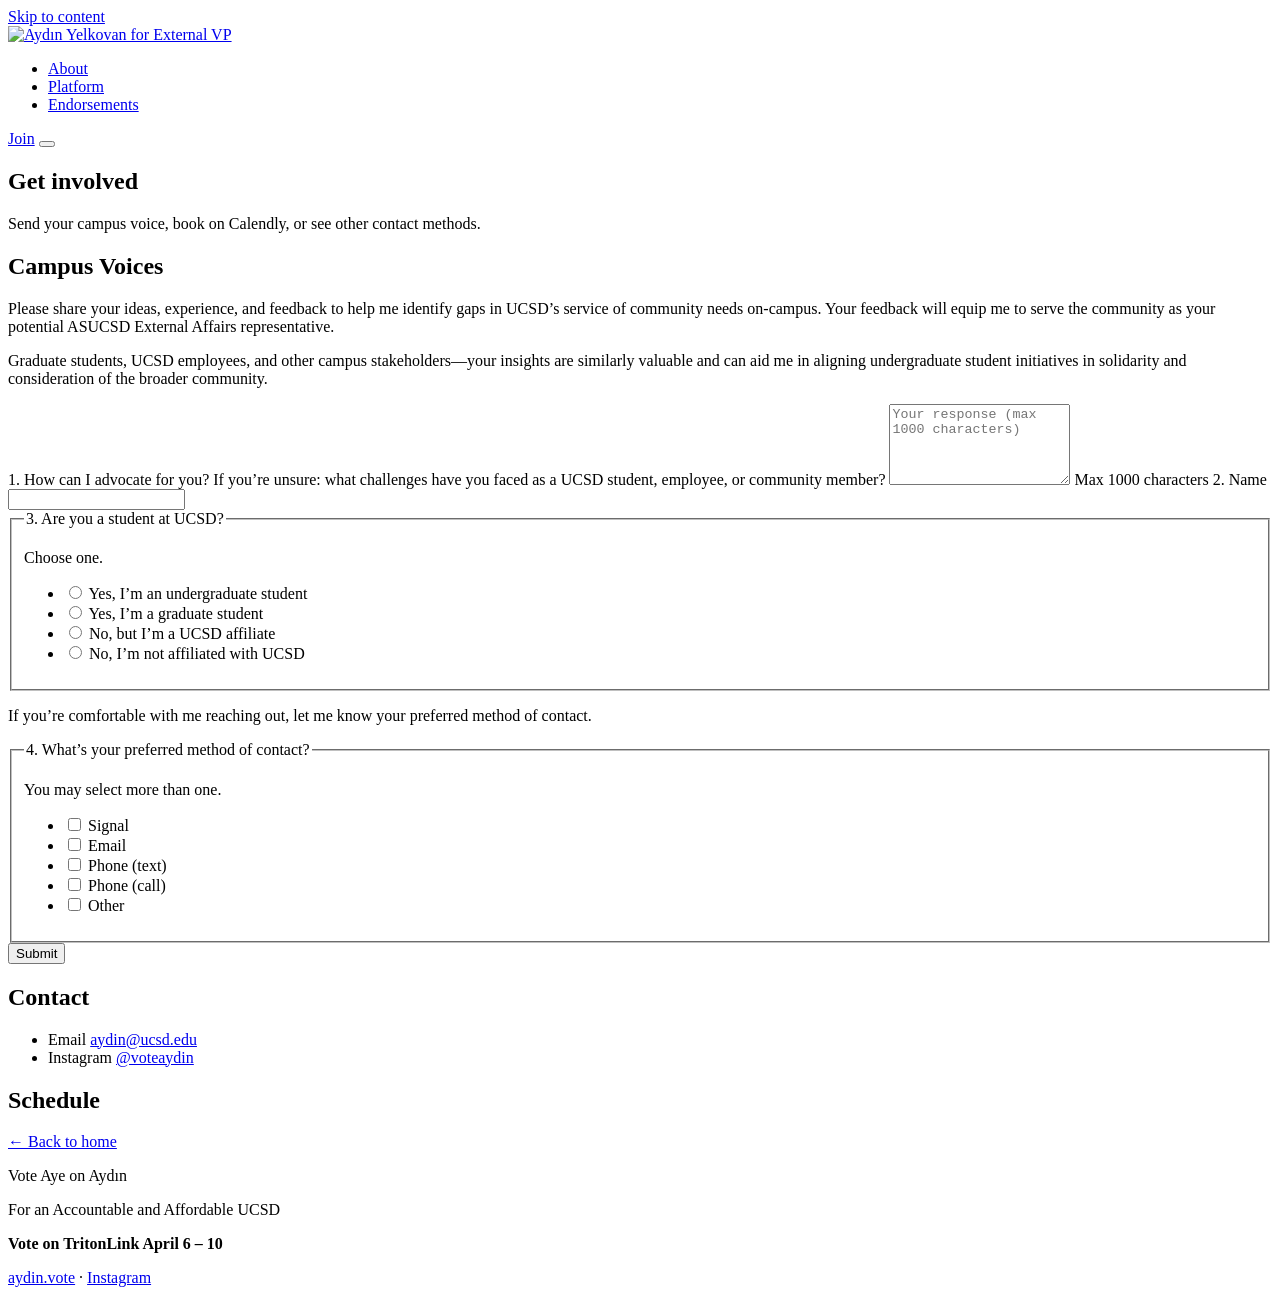
==== join.html @ 5d319df5 "Point Formsubmit to contact@aydin.vote. Made-with: Cursor" ====
<!DOCTYPE html>
<html lang="en-US">
  <head>
    <meta charset="utf-8" />
    <meta name="viewport" content="width=device-width, initial-scale=1" />
    <title>Get involved — Aydın Yelkovan for External Affairs</title>
    <meta
      name="description"
      content="Sign up to table with the campaign and tell us how we can support you at UCSD."
    />
    <link rel="icon" type="image/png" href="assets/logo.png" />
    <link rel="apple-touch-icon" href="assets/logo.png" />
    <link rel="preconnect" href="https://fonts.googleapis.com" />
    <link rel="preconnect" href="https://fonts.gstatic.com" crossorigin />
    <link
      href="https://fonts.googleapis.com/css2?family=Montserrat:wght@500;600;700;800&family=Tilt+Warp&display=swap"
      rel="stylesheet"
    />
    <link rel="stylesheet" href="styles.css" />
  </head>
  <body>
    <a class="skip-link" href="#main">Skip to content</a>

    <header class="site-header">
      <div class="header-inner">
        <a class="brand-mark" href="index.html">
          <img
            src="assets/header.svg"
            alt="Aydın Yelkovan for External VP"
            width="1500"
            height="750"
            decoding="async"
          />
        </a>
        <nav class="header-nav" aria-label="Primary">
          <div id="nav-drawer" class="nav-drawer">
            <ul class="nav-links nav-links--pages">
              <li><a href="about.html">About</a></li>
              <li><a href="platform.html">Platform</a></li>
              <li><a href="endorsements.html">Endorsements</a></li>
            </ul>
          </div>
          <a class="btn-cta header-join-btn" href="join.html" aria-current="page">Join</a>
          <button
            type="button"
            class="nav-toggle"
            id="nav-toggle"
            aria-expanded="false"
            aria-controls="nav-drawer"
            aria-label="Open menu"
          >
            <span class="nav-toggle-bars" aria-hidden="true">
              <span class="nav-toggle-bar"></span>
              <span class="nav-toggle-bar"></span>
              <span class="nav-toggle-bar"></span>
            </span>
          </button>
        </nav>
      </div>
    </header>

    <main id="main">
      <section class="section section--surface join-page">
        <div class="section-inner">
          <header class="join-intro">
            <h1 class="join-page-title">Get involved</h1>
            <p class="join-lede">
              Send your campus voice, book on Calendly, or see other contact
              methods.
            </p>
          </header>

          <div class="join-layout">
            <div class="join-col join-col--primary">
              <section class="join-panel join-panel--form">
                <h2 class="join-subhead">Campus Voices</h2>
                <!-- Formsubmit.co: first submission triggers a one-time inbox confirmation. -->
                <form
                  class="join-email-form"
                  action="https://formsubmit.co/contact@aydin.vote"
                  method="post"
                >
                  <input
                    type="hidden"
                    name="_subject"
                    value="Campus Voices — Aydın for External Affairs"
                  />
                  <input type="hidden" name="_template" value="table" />
                  <input type="text" name="_honey" style="display: none" tabindex="-1" autocomplete="off" />

                  <div class="join-form-intro">
                    <p>
                      Please share your ideas, experience, and feedback to help me
                      identify gaps in UCSD’s service of community needs on-campus.
                      Your feedback will equip me to serve the community as your
                      potential ASUCSD External Affairs representative.
                    </p>
                    <p>
                      Graduate students, UCSD employees, and other campus
                      stakeholders—your insights are similarly valuable and can aid
                      me in aligning undergraduate student initiatives in solidarity
                      and consideration of the broader community.
                    </p>
                  </div>

                  <label class="join-field">
                    <span class="join-field-label"
                      >1. How can I advocate for you? If you’re unsure: what
                      challenges have you faced as a UCSD student, employee, or
                      community member?</span>
                    <textarea
                      name="q1_advocacy"
                      rows="5"
                      maxlength="1000"
                      required
                      placeholder="Your response (max 1000 characters)"
                    ></textarea>
                    <span class="join-char-hint" aria-live="polite">Max 1000 characters</span>
                  </label>

                  <label class="join-field">
                    <span class="join-field-label">2. Name</span>
                    <input
                      type="text"
                      name="q2_name"
                      required
                      autocomplete="name"
                    />
                  </label>

                  <fieldset class="join-fieldset">
                    <legend class="join-field-label">
                      3. Are you a student at UCSD?
                    </legend>
                    <p class="join-field-hint">Choose one.</p>
                    <ul class="join-choice-list">
                      <li>
                        <label class="join-radio-label">
                          <input
                            type="radio"
                            name="q3_ucsd_status"
                            value="Yes, I'm an undergraduate student"
                            required
                          />
                          <span>Yes, I’m an undergraduate student</span>
                        </label>
                      </li>
                      <li>
                        <label class="join-radio-label">
                          <input
                            type="radio"
                            name="q3_ucsd_status"
                            value="Yes, I'm a graduate student"
                          />
                          <span>Yes, I’m a graduate student</span>
                        </label>
                      </li>
                      <li>
                        <label class="join-radio-label">
                          <input
                            type="radio"
                            name="q3_ucsd_status"
                            value="No, but I'm a UCSD affiliate"
                          />
                          <span>No, but I’m a UCSD affiliate</span>
                        </label>
                      </li>
                      <li>
                        <label class="join-radio-label">
                          <input
                            type="radio"
                            name="q3_ucsd_status"
                            value="No, I'm not affiliated with UCSD"
                          />
                          <span>No, I’m not affiliated with UCSD</span>
                        </label>
                      </li>
                    </ul>
                  </fieldset>

                  <p class="join-form-bridge">
                    If you’re comfortable with me reaching out, let me know your
                    preferred method of contact.
                  </p>

                  <fieldset class="join-fieldset">
                    <legend class="join-field-label">
                      4. What’s your preferred method of contact?
                    </legend>
                    <p class="join-field-hint">You may select more than one.</p>
                    <ul class="join-choice-list join-choice-list--check">
                      <li>
                        <label class="join-check-label">
                          <input type="checkbox" name="q5_contact_signal" value="yes" />
                          <span>Signal</span>
                        </label>
                      </li>
                      <li>
                        <label class="join-check-label">
                          <input type="checkbox" name="q5_contact_email" value="yes" />
                          <span>Email</span>
                        </label>
                      </li>
                      <li>
                        <label class="join-check-label">
                          <input type="checkbox" name="q5_contact_phone_text" value="yes" />
                          <span>Phone (text)</span>
                        </label>
                      </li>
                      <li>
                        <label class="join-check-label">
                          <input type="checkbox" name="q5_contact_phone_call" value="yes" />
                          <span>Phone (call)</span>
                        </label>
                      </li>
                      <li>
                        <label class="join-check-label">
                          <input type="checkbox" name="q5_contact_other" value="yes" />
                          <span>Other</span>
                        </label>
                      </li>
                    </ul>
                  </fieldset>

                  <div
                    class="join-contact-reveal"
                    id="join-wrap-signal"
                    hidden
                  >
                    <label class="join-field">
                      <span class="join-field-label"
                        >Signal (username or phone number)</span>
                      <input
                        type="text"
                        name="q6_signal"
                        autocomplete="off"
                        placeholder="@username or phone"
                      />
                    </label>
                  </div>

                  <div
                    class="join-contact-reveal"
                    id="join-wrap-phone"
                    hidden
                  >
                    <label class="join-field">
                      <span class="join-field-label">Phone number</span>
                      <input type="tel" name="q7_phone" autocomplete="tel" />
                    </label>
                  </div>

                  <div
                    class="join-contact-reveal"
                    id="join-wrap-email"
                    hidden
                  >
                    <label class="join-field">
                      <span class="join-field-label">Email address</span>
                      <input
                        type="email"
                        name="email"
                        autocomplete="email"
                        placeholder="email@example.com"
                      />
                    </label>
                  </div>

                  <div
                    class="join-contact-reveal"
                    id="join-wrap-other"
                    hidden
                  >
                    <label class="join-field">
                      <span class="join-field-label"
                        >Other — how should we reach you?</span>
                      <textarea
                        name="q_other_contact"
                        rows="3"
                        maxlength="500"
                        placeholder="Describe your preferred contact method"
                      ></textarea>
                    </label>
                  </div>

                  <button type="submit" class="btn-cta join-form-submit">
                    Submit
                  </button>
                </form>
              </section>
            </div>

            <aside class="join-col join-col--aside" aria-label="Contact and scheduling">
              <section class="join-panel join-panel--contact">
                <h2 class="join-subhead">Contact</h2>
                <ul class="join-contact-list">
                  <li>
                    <span class="join-contact-label">Email</span>
                    <a href="mailto:aydin@ucsd.edu">aydin@ucsd.edu</a>
                  </li>
                  <li>
                    <span class="join-contact-label">Instagram</span>
                    <a
                      href="https://www.instagram.com/voteaydin"
                      target="_blank"
                      rel="noopener noreferrer"
                      >@voteaydin</a
                    >
                  </li>
                </ul>
              </section>

              <div class="join-panel join-calendly-stack">
                <h2 class="join-subhead">Schedule</h2>
                <div class="join-calendly-wrap">
                  <div
                    class="calendly-inline-widget"
                    data-url="https://calendly.com/ayelk-proton/join"
                  ></div>
                </div>
              </div>
            </aside>
          </div>

          <script
            src="https://assets.calendly.com/assets/external/widget.js"
            async
          ></script>
          <script>
            (function () {
              var form = document.querySelector(".join-email-form");
              if (!form) return;

              var cbSignal = form.querySelector('input[name="q5_contact_signal"]');
              var cbEmail = form.querySelector('input[name="q5_contact_email"]');
              var cbPhoneText = form.querySelector(
                'input[name="q5_contact_phone_text"]'
              );
              var cbPhoneCall = form.querySelector(
                'input[name="q5_contact_phone_call"]'
              );
              var cbOther = form.querySelector('input[name="q5_contact_other"]');

              var wrapSignal = document.getElementById("join-wrap-signal");
              var wrapPhone = document.getElementById("join-wrap-phone");
              var wrapEmail = document.getElementById("join-wrap-email");
              var wrapOther = document.getElementById("join-wrap-other");

              var inputSignal = form.querySelector('input[name="q6_signal"]');
              var inputPhone = form.querySelector('input[name="q7_phone"]');
              var inputEmail = form.querySelector('input[name="email"]');
              var inputOther = form.querySelector('textarea[name="q_other_contact"]');

              function setWrap(wrap, show) {
                if (!wrap) return;
                wrap.hidden = !show;
                wrap.setAttribute("aria-hidden", show ? "false" : "true");
              }

              function sync() {
                var showSignal = cbSignal && cbSignal.checked;
                var showEmail = cbEmail && cbEmail.checked;
                var showPhone =
                  (cbPhoneText && cbPhoneText.checked) ||
                  (cbPhoneCall && cbPhoneCall.checked);
                var showOther = cbOther && cbOther.checked;

                setWrap(wrapSignal, showSignal);
                setWrap(wrapPhone, showPhone);
                setWrap(wrapEmail, showEmail);
                setWrap(wrapOther, showOther);

                if (inputSignal) {
                  inputSignal.required = !!showSignal;
                  if (!showSignal) inputSignal.value = "";
                }
                if (inputPhone) {
                  inputPhone.required = !!showPhone;
                  if (!showPhone) inputPhone.value = "";
                }
                if (inputEmail) {
                  inputEmail.required = !!showEmail;
                  if (!showEmail) inputEmail.value = "";
                }
                if (inputOther) {
                  inputOther.required = !!showOther;
                  if (!showOther) inputOther.value = "";
                }
              }

              [cbSignal, cbEmail, cbPhoneText, cbPhoneCall, cbOther].forEach(function (el) {
                if (el) el.addEventListener("change", sync);
              });
              sync();
            })();
          </script>

          <p class="join-back-wrap">
            <a class="join-back-link" href="index.html">← Back to home</a>
          </p>
        </div>
      </section>
    </main>

    <footer class="site-footer">
      <div class="site-footer-inner">
        <div class="wordmark-footer">Vote Aye on Aydın</div>
        <p class="footer-tagline">For an Accountable and Affordable UCSD</p>
        <p><strong>Vote on TritonLink April 6 – 10</strong></p>
        <p>
          <a href="https://aydin.vote/">aydin.vote</a>
          · <a href="https://www.instagram.com/voteaydin">Instagram</a>
        </p>
      </div>
    </footer>
    <script src="assets/nav.js" defer></script>
  </body>
</html>
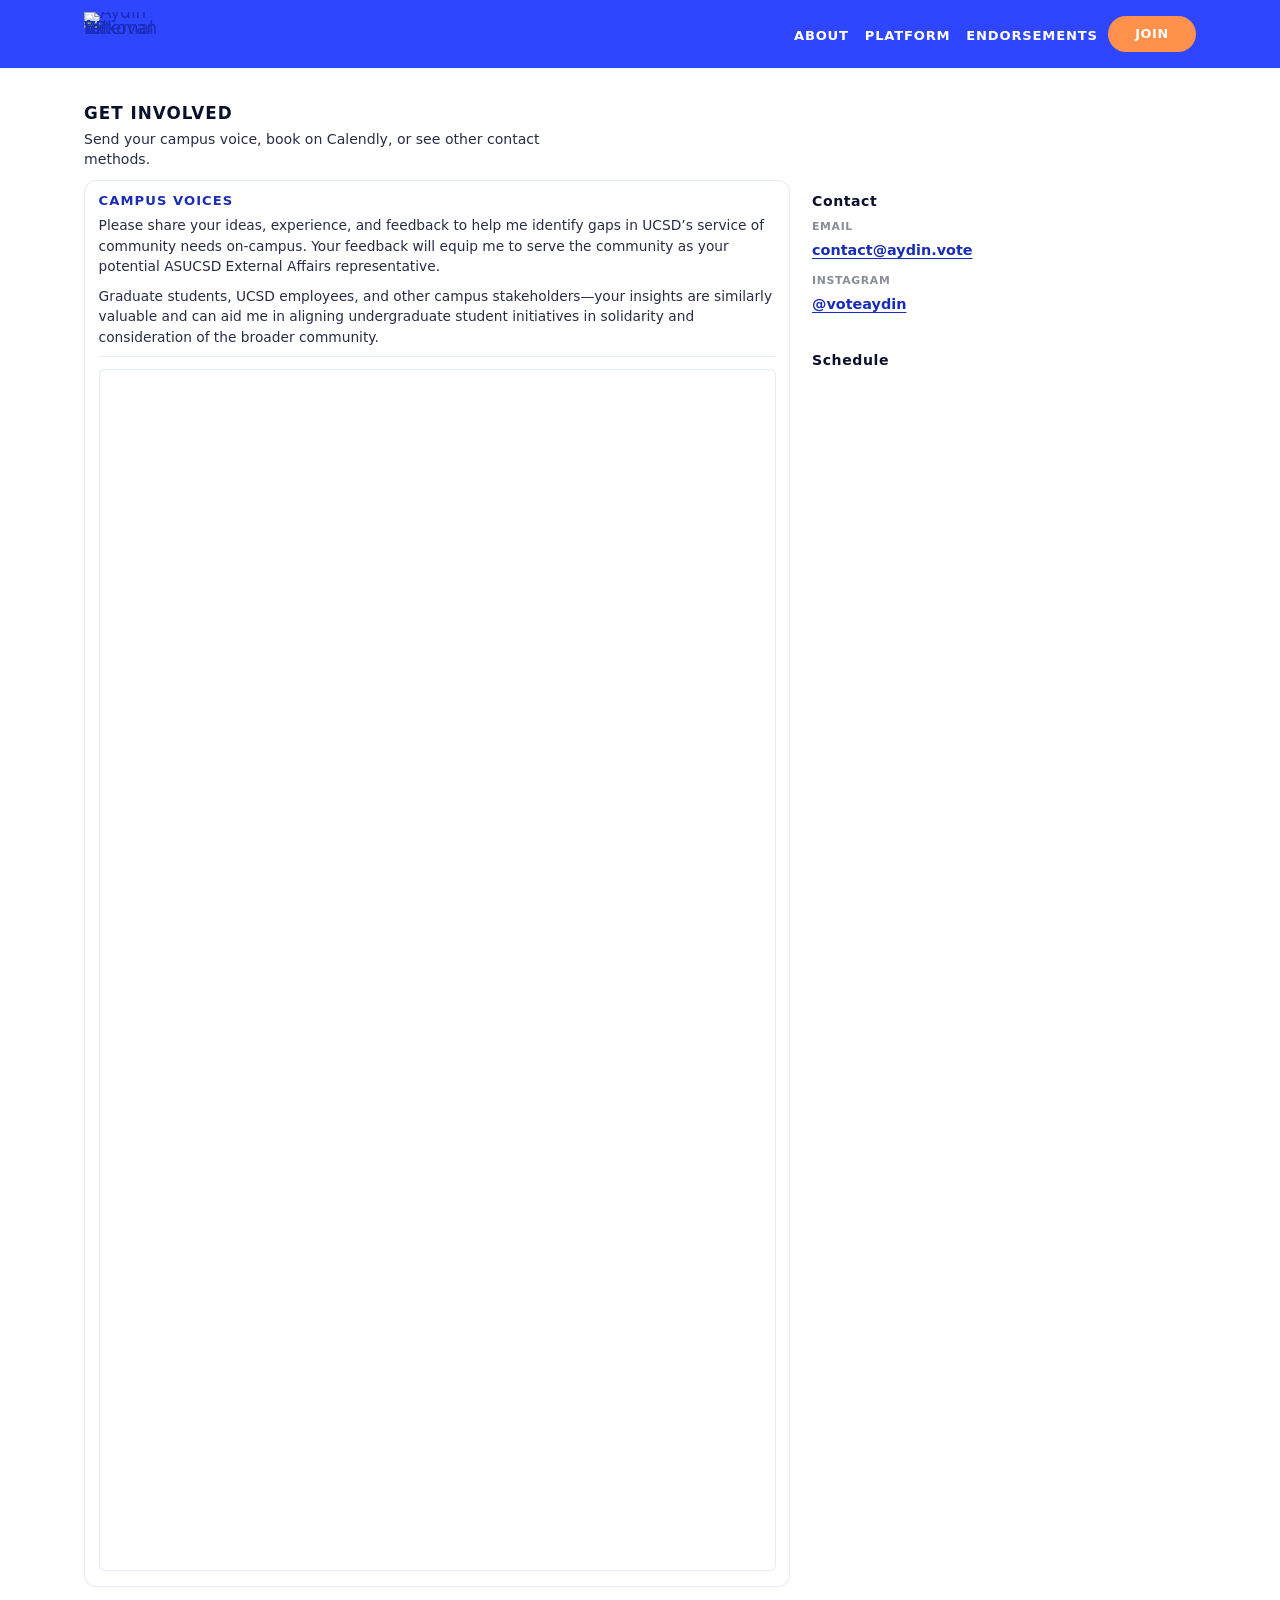
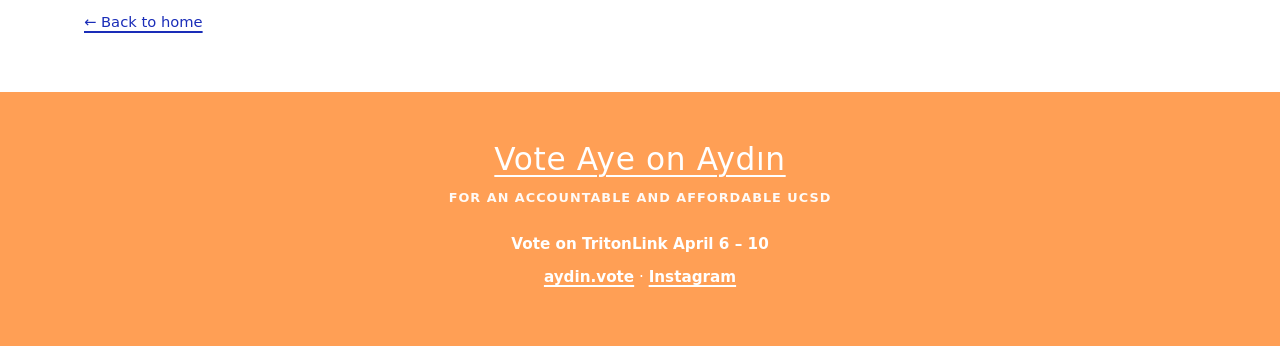
==== commit c4adf22b: "Join page: embed CryptPad form via official /embed/ URL Replace sandbox inner.html and link-only fal" ====
--- a/join.html
+++ b/join.html
@@ -74,219 +74,31 @@
             <div class="join-col join-col--primary">
               <section class="join-panel join-panel--form">
                 <h2 class="join-subhead">Campus Voices</h2>
-                <!-- Formsubmit.co: first submission triggers a one-time inbox confirmation. -->
-                <form
-                  class="join-email-form"
-                  action="https://formsubmit.co/contact@aydin.vote"
-                  method="post"
-                >
-                  <input
-                    type="hidden"
-                    name="_subject"
-                    value="Campus Voices — Aydın for External Affairs"
-                  />
-                  <input type="hidden" name="_template" value="table" />
-                  <input type="text" name="_honey" style="display: none" tabindex="-1" autocomplete="off" />
-
-                  <div class="join-form-intro">
-                    <p>
-                      Please share your ideas, experience, and feedback to help me
-                      identify gaps in UCSD’s service of community needs on-campus.
-                      Your feedback will equip me to serve the community as your
-                      potential ASUCSD External Affairs representative.
-                    </p>
-                    <p>
-                      Graduate students, UCSD employees, and other campus
-                      stakeholders—your insights are similarly valuable and can aid
-                      me in aligning undergraduate student initiatives in solidarity
-                      and consideration of the broader community.
-                    </p>
-                  </div>
-
-                  <label class="join-field">
-                    <span class="join-field-label"
-                      >1. How can I advocate for you? If you’re unsure: what
-                      challenges have you faced as a UCSD student, employee, or
-                      community member?</span>
-                    <textarea
-                      name="q1_advocacy"
-                      rows="5"
-                      maxlength="1000"
-                      required
-                      placeholder="Your response (max 1000 characters)"
-                    ></textarea>
-                    <span class="join-char-hint" aria-live="polite">Max 1000 characters</span>
-                  </label>
-
-                  <label class="join-field">
-                    <span class="join-field-label">2. Name</span>
-                    <input
-                      type="text"
-                      name="q2_name"
-                      required
-                      autocomplete="name"
-                    />
-                  </label>
-
-                  <fieldset class="join-fieldset">
-                    <legend class="join-field-label">
-                      3. Are you a student at UCSD?
-                    </legend>
-                    <p class="join-field-hint">Choose one.</p>
-                    <ul class="join-choice-list">
-                      <li>
-                        <label class="join-radio-label">
-                          <input
-                            type="radio"
-                            name="q3_ucsd_status"
-                            value="Yes, I'm an undergraduate student"
-                            required
-                          />
-                          <span>Yes, I’m an undergraduate student</span>
-                        </label>
-                      </li>
-                      <li>
-                        <label class="join-radio-label">
-                          <input
-                            type="radio"
-                            name="q3_ucsd_status"
-                            value="Yes, I'm a graduate student"
-                          />
-                          <span>Yes, I’m a graduate student</span>
-                        </label>
-                      </li>
-                      <li>
-                        <label class="join-radio-label">
-                          <input
-                            type="radio"
-                            name="q3_ucsd_status"
-                            value="No, but I'm a UCSD affiliate"
-                          />
-                          <span>No, but I’m a UCSD affiliate</span>
-                        </label>
-                      </li>
-                      <li>
-                        <label class="join-radio-label">
-                          <input
-                            type="radio"
-                            name="q3_ucsd_status"
-                            value="No, I'm not affiliated with UCSD"
-                          />
-                          <span>No, I’m not affiliated with UCSD</span>
-                        </label>
-                      </li>
-                    </ul>
-                  </fieldset>
-
-                  <p class="join-form-bridge">
-                    If you’re comfortable with me reaching out, let me know your
-                    preferred method of contact.
+                <div class="join-form-intro">
+                  <p>
+                    Please share your ideas, experience, and feedback to help me
+                    identify gaps in UCSD’s service of community needs on-campus.
+                    Your feedback will equip me to serve the community as your
+                    potential ASUCSD External Affairs representative.
                   </p>
-
-                  <fieldset class="join-fieldset">
-                    <legend class="join-field-label">
-                      4. What’s your preferred method of contact?
-                    </legend>
-                    <p class="join-field-hint">You may select more than one.</p>
-                    <ul class="join-choice-list join-choice-list--check">
-                      <li>
-                        <label class="join-check-label">
-                          <input type="checkbox" name="q5_contact_signal" value="yes" />
-                          <span>Signal</span>
-                        </label>
-                      </li>
-                      <li>
-                        <label class="join-check-label">
-                          <input type="checkbox" name="q5_contact_email" value="yes" />
-                          <span>Email</span>
-                        </label>
-                      </li>
-                      <li>
-                        <label class="join-check-label">
-                          <input type="checkbox" name="q5_contact_phone_text" value="yes" />
-                          <span>Phone (text)</span>
-                        </label>
-                      </li>
-                      <li>
-                        <label class="join-check-label">
-                          <input type="checkbox" name="q5_contact_phone_call" value="yes" />
-                          <span>Phone (call)</span>
-                        </label>
-                      </li>
-                      <li>
-                        <label class="join-check-label">
-                          <input type="checkbox" name="q5_contact_other" value="yes" />
-                          <span>Other</span>
-                        </label>
-                      </li>
-                    </ul>
-                  </fieldset>
-
-                  <div
-                    class="join-contact-reveal"
-                    id="join-wrap-signal"
-                    hidden
-                  >
-                    <label class="join-field">
-                      <span class="join-field-label"
-                        >Signal (username or phone number)</span>
-                      <input
-                        type="text"
-                        name="q6_signal"
-                        autocomplete="off"
-                        placeholder="@username or phone"
-                      />
-                    </label>
-                  </div>
-
-                  <div
-                    class="join-contact-reveal"
-                    id="join-wrap-phone"
-                    hidden
-                  >
-                    <label class="join-field">
-                      <span class="join-field-label">Phone number</span>
-                      <input type="tel" name="q7_phone" autocomplete="tel" />
-                    </label>
-                  </div>
-
-                  <div
-                    class="join-contact-reveal"
-                    id="join-wrap-email"
-                    hidden
-                  >
-                    <label class="join-field">
-                      <span class="join-field-label">Email address</span>
-                      <input
-                        type="email"
-                        name="email"
-                        autocomplete="email"
-                        placeholder="email@example.com"
-                      />
-                    </label>
-                  </div>
-
-                  <div
-                    class="join-contact-reveal"
-                    id="join-wrap-other"
-                    hidden
-                  >
-                    <label class="join-field">
-                      <span class="join-field-label"
-                        >Other — how should we reach you?</span>
-                      <textarea
-                        name="q_other_contact"
-                        rows="3"
-                        maxlength="500"
-                        placeholder="Describe your preferred contact method"
-                      ></textarea>
-                    </label>
-                  </div>
-
-                  <button type="submit" class="btn-cta join-form-submit">
-                    Submit
-                  </button>
-                </form>
+                  <p>
+                    Graduate students, UCSD employees, and other campus
+                    stakeholders—your insights are similarly valuable and can aid
+                    me in aligning undergraduate student initiatives in solidarity
+                    and consideration of the broader community.
+                  </p>
+                </div>
+                <div class="join-cryptpad-embed-wrap">
+                  <iframe
+                    class="join-cryptpad-embed-iframe"
+                    title="Campus Voices form (CryptPad)"
+                    src="https://cryptpad.fr/form/#/2/form/view/p1yGbWXGyJ16P2TR8sr6H1YZJ-D9Tx6Rprhe5CiIwA8/embed/"
+                    width="100%"
+                    height="1200"
+                    loading="lazy"
+                    allow="clipboard-write"
+                  ></iframe>
+                </div>
               </section>
             </div>
 
@@ -296,7 +108,7 @@
                 <ul class="join-contact-list">
                   <li>
                     <span class="join-contact-label">Email</span>
-                    <a href="mailto:aydin@ucsd.edu">aydin@ucsd.edu</a>
+                    <a href="mailto:contact@aydin.vote">contact@aydin.vote</a>
                   </li>
                   <li>
                     <span class="join-contact-label">Instagram</span>
@@ -326,74 +138,6 @@
             src="https://assets.calendly.com/assets/external/widget.js"
             async
           ></script>
-          <script>
-            (function () {
-              var form = document.querySelector(".join-email-form");
-              if (!form) return;
-
-              var cbSignal = form.querySelector('input[name="q5_contact_signal"]');
-              var cbEmail = form.querySelector('input[name="q5_contact_email"]');
-              var cbPhoneText = form.querySelector(
-                'input[name="q5_contact_phone_text"]'
-              );
-              var cbPhoneCall = form.querySelector(
-                'input[name="q5_contact_phone_call"]'
-              );
-              var cbOther = form.querySelector('input[name="q5_contact_other"]');
-
-              var wrapSignal = document.getElementById("join-wrap-signal");
-              var wrapPhone = document.getElementById("join-wrap-phone");
-              var wrapEmail = document.getElementById("join-wrap-email");
-              var wrapOther = document.getElementById("join-wrap-other");
-
-              var inputSignal = form.querySelector('input[name="q6_signal"]');
-              var inputPhone = form.querySelector('input[name="q7_phone"]');
-              var inputEmail = form.querySelector('input[name="email"]');
-              var inputOther = form.querySelector('textarea[name="q_other_contact"]');
-
-              function setWrap(wrap, show) {
-                if (!wrap) return;
-                wrap.hidden = !show;
-                wrap.setAttribute("aria-hidden", show ? "false" : "true");
-              }
-
-              function sync() {
-                var showSignal = cbSignal && cbSignal.checked;
-                var showEmail = cbEmail && cbEmail.checked;
-                var showPhone =
-                  (cbPhoneText && cbPhoneText.checked) ||
-                  (cbPhoneCall && cbPhoneCall.checked);
-                var showOther = cbOther && cbOther.checked;
-
-                setWrap(wrapSignal, showSignal);
-                setWrap(wrapPhone, showPhone);
-                setWrap(wrapEmail, showEmail);
-                setWrap(wrapOther, showOther);
-
-                if (inputSignal) {
-                  inputSignal.required = !!showSignal;
-                  if (!showSignal) inputSignal.value = "";
-                }
-                if (inputPhone) {
-                  inputPhone.required = !!showPhone;
-                  if (!showPhone) inputPhone.value = "";
-                }
-                if (inputEmail) {
-                  inputEmail.required = !!showEmail;
-                  if (!showEmail) inputEmail.value = "";
-                }
-                if (inputOther) {
-                  inputOther.required = !!showOther;
-                  if (!showOther) inputOther.value = "";
-                }
-              }
-
-              [cbSignal, cbEmail, cbPhoneText, cbPhoneCall, cbOther].forEach(function (el) {
-                if (el) el.addEventListener("change", sync);
-              });
-              sync();
-            })();
-          </script>
 
           <p class="join-back-wrap">
             <a class="join-back-link" href="index.html">← Back to home</a>
--- a/styles.css
+++ b/styles.css
@@ -0,0 +1,1652 @@
+/* Flyer-derived design system — Aydın for External Affairs */
+:root {
+  /* Flat poster blue — one field color, no gradient banding */
+  --blue: #2e46ff;
+  --blue-link: #1a2db8;
+  --yellow: #ffcd00;
+  --peach: #ff914d;
+  --peach-light: #ff9f55;
+  /* Flyer arc / orange band (hero half-circle + Meet Aydın section) */
+  --orange-flyer: #ffbd59;
+  --white: #ffffff;
+  --ink: #0a0f2c;
+  --ink-soft: rgba(10, 15, 44, 0.88);
+  --font-display: "Tilt Warp", system-ui, sans-serif;
+  --font-ui: "Montserrat", system-ui, sans-serif;
+  --radius-pill: 999px;
+  --radius-card: 1.25rem;
+  --max: 72rem;
+  /* One horizontal gutter for header, hero, sections, footer */
+  --section-pad-x: 1.25rem;
+}
+
+*,
+*::before,
+*::after {
+  box-sizing: border-box;
+}
+
+html {
+  scroll-behavior: smooth;
+}
+
+body {
+  margin: 0;
+  font-family: var(--font-ui);
+  font-weight: 500;
+  font-size: 1.05rem;
+  line-height: 1.65;
+  color: var(--ink-soft);
+  background: var(--white);
+}
+
+img {
+  max-width: 100%;
+  height: auto;
+  display: block;
+}
+
+a {
+  color: var(--blue-link);
+  text-decoration-thickness: 2px;
+  text-underline-offset: 3px;
+}
+
+a:hover {
+  color: var(--blue);
+}
+
+/* —— Header —— */
+.site-header {
+  position: sticky;
+  top: 0;
+  z-index: 50;
+  background: var(--blue);
+  border-bottom: 3px solid var(--white);
+}
+
+.header-inner {
+  max-width: var(--max);
+  margin: 0 auto;
+  padding: 0.75rem var(--section-pad-x);
+  display: flex;
+  align-items: center;
+  justify-content: space-between;
+  gap: 1rem;
+  flex-wrap: nowrap;
+  position: relative;
+}
+
+.header-nav {
+  display: flex;
+  align-items: center;
+  justify-content: flex-end;
+  gap: 0.65rem;
+  flex: 1;
+  min-width: 0;
+}
+
+.nav-drawer {
+  display: block;
+}
+
+.nav-links--pages {
+  display: flex;
+  flex-wrap: wrap;
+  gap: 0.35rem 1rem;
+  list-style: none;
+  margin: 0;
+  padding: 0;
+  align-items: center;
+  justify-content: flex-end;
+}
+
+.nav-links--pages a {
+  color: var(--white);
+  font-weight: 700;
+  font-size: 0.82rem;
+  letter-spacing: 0.06em;
+  text-transform: uppercase;
+  text-decoration: none;
+  padding: 0.35rem 0;
+  border-bottom: 2px solid transparent;
+}
+
+.nav-links--pages a:hover {
+  color: var(--yellow);
+  border-bottom-color: var(--yellow);
+}
+
+.nav-links--pages a[aria-current="page"] {
+  color: var(--yellow);
+  border-bottom-color: var(--yellow);
+}
+
+.header-join-btn {
+  flex-shrink: 0;
+}
+
+.nav-toggle {
+  display: none;
+  flex-shrink: 0;
+  align-items: center;
+  justify-content: center;
+  width: 2.5rem;
+  height: 2.5rem;
+  padding: 0;
+  border: none;
+  border-radius: 0.35rem;
+  background: rgba(255, 255, 255, 0.12);
+  cursor: pointer;
+  color: var(--white);
+}
+
+.nav-toggle:hover {
+  background: rgba(255, 255, 255, 0.2);
+}
+
+.nav-toggle:focus-visible {
+  outline: 2px solid var(--yellow);
+  outline-offset: 2px;
+}
+
+.nav-toggle-bars {
+  display: flex;
+  flex-direction: column;
+  justify-content: center;
+  gap: 5px;
+  width: 1.2rem;
+  pointer-events: none;
+}
+
+.nav-toggle-bar {
+  display: block;
+  height: 2px;
+  width: 100%;
+  background: currentColor;
+  border-radius: 1px;
+}
+
+@media (max-width: 768px) {
+  .header-inner {
+    flex-wrap: nowrap;
+  }
+
+  .nav-toggle {
+    display: inline-flex;
+  }
+
+  .nav-drawer {
+    display: none;
+    position: absolute;
+    top: 100%;
+    left: 0;
+    right: 0;
+    z-index: 60;
+    padding: 0.65rem var(--section-pad-x) 1rem;
+    background: var(--blue);
+    border-bottom: 3px solid var(--white);
+    box-shadow: 0 12px 28px rgba(10, 15, 44, 0.22);
+  }
+
+  .nav-drawer.is-open {
+    display: block;
+  }
+
+  .nav-links--pages {
+    flex-direction: column;
+    align-items: stretch;
+    gap: 0;
+  }
+
+  .nav-links--pages li {
+    border-bottom: 1px solid rgba(255, 255, 255, 0.12);
+  }
+
+  .nav-links--pages li:last-child {
+    border-bottom: none;
+  }
+
+  .nav-links--pages a {
+    display: block;
+    padding: 0.75rem 0;
+    border-bottom: none;
+  }
+
+  .nav-links--pages a:hover {
+    border-bottom: none;
+    color: var(--yellow);
+  }
+}
+
+.brand-mark {
+  flex-shrink: 0;
+  display: flex;
+  align-items: center;
+  line-height: 0;
+  text-decoration: none;
+}
+
+.brand-mark img {
+  height: clamp(2.1rem, 5.2vw, 2.75rem);
+  width: auto;
+  max-width: min(58vw, 18rem);
+  object-fit: contain;
+  display: block;
+}
+
+.brand-mark:hover img {
+  opacity: 0.92;
+  filter: brightness(1.06);
+}
+
+.btn-cta {
+  display: inline-flex;
+  align-items: center;
+  justify-content: center;
+  gap: 0.4rem;
+  box-sizing: border-box;
+  min-height: 2.3rem;
+  min-width: 5.5rem;
+  padding: 0.45rem 1.55rem;
+  background: var(--peach);
+  color: var(--white) !important;
+  font-weight: 800;
+  font-size: 0.8rem;
+  line-height: 1;
+  letter-spacing: 0.05em;
+  text-transform: uppercase;
+  text-decoration: none !important;
+  text-align: center;
+  border-radius: var(--radius-pill);
+  border: none;
+  max-width: 100%;
+  transition: background 0.15s ease, filter 0.15s ease;
+}
+
+.btn-cta:hover {
+  background: #e67a35;
+  color: var(--white) !important;
+  filter: brightness(1.03);
+}
+
+.btn-cta:active {
+  filter: brightness(0.95);
+}
+
+/* —— Hero —— */
+.hero {
+  position: relative;
+  background: var(--blue);
+  color: var(--white);
+  overflow: hidden;
+  min-height: min(92vh, 900px);
+  display: flex;
+  align-items: stretch;
+}
+
+.hero::before {
+  content: "";
+  position: absolute;
+  bottom: -18%;
+  left: 50%;
+  transform: translateX(-50%);
+  width: 140%;
+  height: 55%;
+  background: var(--orange-flyer);
+  border-radius: 50%;
+  pointer-events: none;
+}
+
+.hero-trident {
+  position: absolute;
+  left: 50%;
+  top: 42%;
+  transform: translate(-50%, -50%);
+  width: min(90vw, 520px);
+  height: auto;
+  opacity: 0.14;
+  pointer-events: none;
+  z-index: 0;
+}
+
+.hero-inner {
+  position: relative;
+  z-index: 1;
+  max-width: var(--max);
+  margin: 0 auto;
+  padding: 2.5rem var(--section-pad-x) 4rem;
+  display: grid;
+  grid-template-columns: 1fr 1fr;
+  gap: 2rem;
+  align-items: center;
+  width: 100%;
+}
+
+@media (max-width: 900px) {
+  .hero-inner {
+    grid-template-columns: 1fr;
+    text-align: center;
+    padding-bottom: 5rem;
+  }
+
+  .hero-cta-row {
+    justify-content: center;
+  }
+}
+
+.hero-copy {
+  padding-top: 0.5rem;
+}
+
+.hero h1 {
+  font-family: var(--font-display);
+  font-weight: 800;
+  font-size: clamp(3.65rem, 13vw, 7rem);
+  line-height: 0.95;
+  margin: 0 0 0.35rem;
+  color: var(--yellow);
+  letter-spacing: -0.02em;
+}
+
+.hero-tagline {
+  font-size: clamp(1.08rem, 2.7vw, 1.45rem);
+  font-weight: 800;
+  letter-spacing: 0.18em;
+  text-transform: uppercase;
+  margin: 0 0 1.5rem;
+  color: var(--white);
+  line-height: 1.35;
+}
+
+.hero-vote-date {
+  margin: 0 0 1.25rem;
+  font-size: clamp(0.95rem, 2.2vw, 1.12rem);
+  font-weight: 700;
+  letter-spacing: 0.04em;
+  color: var(--white);
+  line-height: 1.45;
+}
+
+.hero-cta-row {
+  display: flex;
+  flex-wrap: wrap;
+  gap: 0.75rem;
+  align-items: center;
+}
+
+.hero-visual {
+  position: relative;
+  display: flex;
+  justify-content: center;
+  align-items: flex-end;
+}
+
+.hero-visual picture,
+.hero-visual img {
+  position: relative;
+  z-index: 2;
+  max-height: min(72vh, 640px);
+  width: auto;
+  filter: none;
+}
+
+/* About page title (mirrors WP /about/) */
+.about-page .about-page-title {
+  font-size: clamp(1.75rem, 4vw, 2.35rem);
+  font-weight: 800;
+  letter-spacing: 0.06em;
+  text-transform: uppercase;
+  margin: 0 0 0.5rem;
+  line-height: 1.2;
+}
+
+.about-page.section--blue .about-page-title {
+  color: var(--yellow);
+  margin-bottom: 1.25rem;
+  text-transform: none;
+  letter-spacing: 0.02em;
+}
+
+.about-page .about-subtitle {
+  font-size: clamp(1rem, 2.2vw, 1.35rem);
+  font-weight: 700;
+  font-style: italic;
+  margin: 0 0 1.75rem;
+  line-height: 1.35;
+  color: var(--ink);
+}
+
+.about-page .about-body > p {
+  margin: 0 0 1.15rem;
+}
+
+.about-page.section--blue .about-body {
+  max-width: 44rem;
+}
+
+.about-page.section--blue .about-body > p {
+  color: rgba(255, 255, 255, 0.94);
+  line-height: 1.65;
+}
+
+.about-page.section--blue .about-subtitle {
+  color: rgba(255, 255, 255, 0.9);
+}
+
+.about-page .about-body > h2 {
+  margin: 2.25rem 0 1rem;
+  font-size: clamp(1.35rem, 3vw, 1.65rem);
+  font-weight: 800;
+  letter-spacing: 0.02em;
+  text-transform: none;
+  line-height: 1.3;
+  color: var(--ink);
+}
+
+.about-page.section--blue .about-body > h2 {
+  color: var(--yellow);
+}
+
+.about-page .about-body .pullquote {
+  margin-top: 2rem;
+  margin-bottom: 0;
+}
+
+.about-back-wrap {
+  margin-top: 2rem;
+}
+
+/* —— Sections —— full-bleed bands; content aligns via .section-inner only */
+.section {
+  width: 100%;
+  max-width: none;
+  margin: 0;
+  padding: 3.5rem 0;
+  box-sizing: border-box;
+}
+
+.section--blue {
+  background: var(--blue);
+  color: var(--white);
+}
+
+.section-inner {
+  width: 100%;
+  max-width: var(--max);
+  margin-left: auto;
+  margin-right: auto;
+  padding-left: var(--section-pad-x);
+  padding-right: var(--section-pad-x);
+  box-sizing: border-box;
+}
+
+.section--blue h2,
+.section--blue h3 {
+  color: var(--yellow);
+}
+
+/* platform.html — “Our vision” in orange; group labels white (homepage #vision unchanged) */
+.platform-page.section--blue > .section-inner > h2 {
+  color: var(--peach);
+}
+
+.platform-page .platform-group-title {
+  color: var(--white);
+  opacity: 0.92;
+}
+
+/* Light content sections (white field) */
+.section--surface {
+  background: var(--white);
+}
+
+/* Homepage — Meet Aydın (#meet) */
+#meet .meet-lede-strong {
+  color: var(--peach);
+  font-weight: 800;
+}
+
+#meet .meet-cta-wrap {
+  margin-top: 1.5rem;
+}
+
+.platform-intro {
+  font-size: 1.05rem;
+  line-height: 1.55;
+  color: var(--ink-soft);
+  max-width: 38rem;
+  margin: 0 0 1.25rem;
+}
+
+.section--blue .lede {
+  color: var(--white);
+  font-weight: 700;
+}
+
+.section--blue .platform-intro {
+  color: rgba(255, 255, 255, 0.92);
+}
+
+/* Homepage vision preview — same planks as platform, grouped & scannable */
+.vision-teaser {
+  font-size: 1.05rem;
+  line-height: 1.55;
+  color: rgba(255, 255, 255, 0.94);
+  max-width: 40rem;
+  margin: 0.5rem 0 0;
+}
+
+.vision-preview {
+  margin-top: 1.75rem;
+  max-width: 44rem;
+}
+
+.vision-group {
+  margin-bottom: 1.65rem;
+}
+
+.vision-group:last-child {
+  margin-bottom: 0;
+}
+
+.vision-group .platform-group-title {
+  margin-top: 1.5rem;
+  margin-bottom: 0.65rem;
+}
+
+.vision-group:first-child .platform-group-title {
+  margin-top: 0;
+}
+
+.vision-items {
+  margin: 0;
+  padding-left: 1.35rem;
+  list-style-type: disc;
+  list-style-position: outside;
+}
+
+.vision-items li {
+  margin-bottom: 0.55rem;
+  padding-left: 0.35rem;
+  line-height: 1.55;
+  color: rgba(255, 255, 255, 0.93);
+  font-size: 1rem;
+  font-weight: 500;
+}
+
+.vision-items li::marker {
+  color: var(--yellow);
+}
+
+.vision-items li:last-child {
+  margin-bottom: 0;
+}
+
+.vision-cta-wrap {
+  margin-top: 1.1rem;
+}
+
+.vision-cta-link {
+  font-size: 0.92rem;
+  font-weight: 500;
+  text-decoration: underline;
+  text-decoration-thickness: 2px;
+  text-underline-offset: 4px;
+}
+
+.endorse-cta-wrap {
+  margin-top: 0.15rem;
+}
+
+.endorse-cta-link {
+  font-size: 0.92rem;
+  font-weight: 500;
+  color: var(--ink);
+  text-decoration: underline;
+  text-decoration-thickness: 2px;
+  text-underline-offset: 4px;
+}
+
+.endorse-cta-link:hover {
+  color: var(--blue-link);
+}
+
+.platform-back-wrap {
+  margin-top: 1.75rem;
+}
+
+.section h2 {
+  font-size: clamp(1.75rem, 4vw, 2.35rem);
+  font-weight: 800;
+  letter-spacing: 0.06em;
+  text-transform: uppercase;
+  margin: 0 0 1.25rem;
+  line-height: 1.2;
+}
+
+.section--blue a {
+  color: var(--yellow);
+}
+
+.section--blue a:hover {
+  color: var(--white);
+}
+
+.lede {
+  font-size: 1.15rem;
+  font-weight: 600;
+  margin-top: 0;
+}
+
+.pullquote {
+  margin: 2rem 0;
+  padding: 1.5rem 1.5rem 1.5rem 1.25rem;
+  border-left: 5px solid var(--yellow);
+  background: rgba(255, 205, 0, 0.08);
+  font-size: 1.1rem;
+  font-weight: 700;
+  line-height: 1.55;
+}
+
+.section--surface .pullquote {
+  background: rgba(46, 70, 255, 0.06);
+  border-left-color: var(--blue);
+}
+
+ul.pretty-list {
+  margin: 1rem 0 0;
+  padding-left: 1.2rem;
+}
+
+ul.pretty-list li {
+  margin-bottom: 0.65rem;
+  padding-left: 0.25rem;
+}
+
+.meet-list-lead li {
+  line-height: 1.65;
+  margin-bottom: 0.85rem;
+}
+
+.meet-list-lead li strong {
+  color: var(--ink);
+  font-weight: 800;
+}
+
+.meet-preview-label {
+  font-size: 0.78rem;
+  font-weight: 800;
+  letter-spacing: 0.14em;
+  text-transform: uppercase;
+  color: var(--blue-link);
+  margin: 1.75rem 0 0.5rem;
+}
+
+.meet-experience-intro {
+  margin: 1.35rem 0 0.25rem;
+  font-size: 0.98rem;
+  line-height: 1.55;
+  color: var(--ink-soft);
+  max-width: 40rem;
+}
+
+.meet-experience-intro strong {
+  color: var(--ink);
+  font-weight: 800;
+}
+
+#meet .meet-experience-intro + .meet-preview-label {
+  margin-top: 1.1rem;
+}
+
+ul.meet-preview {
+  margin-top: 0.35rem;
+}
+
+/* Platform — solid white cards on blue (home + full platform page match) */
+details.platform-item {
+  margin: 0 0 0.65rem;
+  padding: 0;
+  border: none;
+  border-radius: var(--radius-card);
+  overflow: hidden;
+  background: var(--white);
+  box-shadow: none;
+  color: var(--ink-soft);
+}
+
+.section--blue details.platform-item {
+  background: var(--white);
+  color: var(--ink-soft);
+}
+
+details.platform-item summary {
+  cursor: pointer;
+  padding: 1rem 1.15rem;
+  font-weight: 700;
+  font-size: 0.95rem;
+  line-height: 1.45;
+  list-style: none;
+  display: flex;
+  justify-content: space-between;
+  align-items: flex-start;
+  gap: 0.75rem;
+  color: var(--ink);
+}
+
+.section--blue details.platform-item summary {
+  color: var(--ink);
+}
+
+details.platform-item summary::-webkit-details-marker {
+  display: none;
+}
+
+details.platform-item summary::after {
+  content: "+";
+  font-weight: 800;
+  font-size: 1rem;
+  line-height: 1;
+  color: var(--blue);
+  flex-shrink: 0;
+}
+
+details.platform-item[open] summary::after {
+  content: "–";
+}
+
+details.platform-item .body {
+  padding: 0.75rem 1.15rem 1.05rem;
+  font-size: 0.95rem;
+  font-weight: 600;
+  line-height: 1.65;
+  background: transparent;
+  color: var(--ink-soft);
+}
+
+.section--blue details.platform-item .body {
+  color: var(--ink-soft);
+}
+
+/* Platform — intro + section headings; topic rows use details.platform-item only */
+.platform-lede-main {
+  margin-bottom: 1rem;
+  max-width: 40rem;
+}
+
+.platform-pillars {
+  margin: 0 0 1.5rem;
+  padding-left: 1.25rem;
+  max-width: 44rem;
+  color: rgba(255, 255, 255, 0.94);
+  font-size: 0.98rem;
+  line-height: 1.6;
+  font-weight: 500;
+}
+
+.platform-pillars li {
+  margin-bottom: 0.65rem;
+}
+
+.platform-pillars li::marker {
+  color: var(--yellow);
+}
+
+.platform-pillars strong {
+  color: var(--white);
+  font-weight: 800;
+}
+
+.platform-page h3.platform-group-title {
+  font-size: clamp(0.95rem, 2.2vw, 1.05rem);
+  margin-top: 1.75rem;
+  margin-bottom: 0.65rem;
+}
+
+.platform-page h3.platform-group-title:first-of-type {
+  margin-top: 0.25rem;
+}
+
+.platform-group-title {
+  font-size: 1rem;
+  font-weight: 800;
+  text-transform: uppercase;
+  letter-spacing: 0.07em;
+  margin: 1.5rem 0 0.5rem;
+  color: var(--peach);
+}
+
+.section--surface .platform-group-title {
+  color: var(--blue-link);
+}
+
+/* Join / Get involved */
+.section.join-page {
+  padding-top: 2rem;
+  padding-bottom: 2.25rem;
+}
+
+.join-intro {
+  margin: 0 0 0.15rem;
+}
+
+.join-page-title {
+  font-size: 1.05rem;
+  font-weight: 800;
+  letter-spacing: 0.06em;
+  text-transform: uppercase;
+  margin: 0 0 0.3rem;
+  line-height: 1.25;
+  color: var(--ink);
+}
+
+.join-lede {
+  margin: 0;
+  max-width: 32rem;
+  font-size: 0.88rem;
+  font-weight: 500;
+  line-height: 1.45;
+  color: var(--ink-soft);
+}
+
+.join-layout {
+  display: grid;
+  grid-template-columns: minmax(0, 1fr) minmax(15rem, 24rem);
+  gap: 1rem 1.35rem;
+  align-items: start;
+  margin-top: 0.65rem;
+}
+
+.join-col--primary {
+  min-width: 0;
+  max-width: min(100%, 52rem);
+  justify-self: start;
+}
+
+.join-col--aside {
+  display: flex;
+  flex-direction: column;
+  gap: 0.65rem;
+  min-width: 0;
+}
+
+.join-panel {
+  padding: 0.75rem 0.85rem;
+  border-radius: 0.75rem;
+  border: 1px solid rgba(46, 70, 255, 0.12);
+  background: rgba(255, 255, 255, 0.92);
+  box-shadow: none;
+}
+
+.join-panel--form {
+  padding-bottom: 0.9rem;
+}
+
+.join-col--primary .join-panel--form > .join-subhead:first-child,
+.join-col--aside .join-panel > .join-subhead:first-child,
+.join-calendly-stack > .join-subhead:first-child {
+  margin-top: 0;
+}
+
+.join-contact-list {
+  list-style: none;
+  margin: 0.45rem 0 0;
+  padding: 0;
+  display: flex;
+  flex-direction: column;
+  gap: 0.55rem;
+}
+
+.join-contact-list li {
+  display: flex;
+  flex-direction: column;
+  gap: 0.2rem;
+}
+
+.join-contact-label {
+  font-size: 0.72rem;
+  font-weight: 800;
+  letter-spacing: 0.1em;
+  text-transform: uppercase;
+  color: var(--blue-link);
+}
+
+.join-contact-list a {
+  font-weight: 600;
+  color: var(--blue-link);
+  text-decoration: underline;
+  text-decoration-thickness: 1.5px;
+  text-underline-offset: 3px;
+  word-break: break-word;
+}
+
+.join-contact-list a:hover {
+  color: var(--ink);
+}
+
+/* Join — aside: text hierarchy only (colors; no extra chrome) */
+.join-col--aside .join-subhead,
+.join-page .join-col--aside h2.join-subhead {
+  color: var(--ink);
+  font-weight: 700;
+  font-size: 0.88rem;
+  letter-spacing: 0.04em;
+  text-transform: none;
+  margin: 0 0 0.5rem;
+  line-height: 1.3;
+}
+
+.join-col--aside .join-contact-label {
+  color: rgba(10, 15, 44, 0.48);
+  font-size: 0.68rem;
+  font-weight: 600;
+  letter-spacing: 0.06em;
+  text-transform: uppercase;
+}
+
+.join-col--aside .join-contact-list {
+  margin-top: 0.35rem;
+}
+
+.join-col--aside .join-contact-list a {
+  color: var(--blue-link);
+  font-weight: 600;
+  font-size: 0.9rem;
+  text-decoration: underline;
+  text-decoration-thickness: 1px;
+  text-underline-offset: 3px;
+}
+
+.join-col--aside .join-contact-list a:hover {
+  color: var(--ink);
+}
+
+.join-col--aside .join-panel {
+  border: none;
+  background: transparent;
+  box-shadow: none;
+  padding-left: 0;
+  padding-right: 0;
+}
+
+.join-col--aside .join-calendly-wrap {
+  border: none;
+  background: transparent;
+}
+
+.join-subhead {
+  font-size: 0.82rem;
+  font-weight: 800;
+  letter-spacing: 0.08em;
+  text-transform: uppercase;
+  margin: 1rem 0 0.35rem;
+  color: var(--blue-link);
+}
+
+/* Beat .section h2 (large clamp) on join page */
+.join-page h2.join-subhead {
+  font-size: 0.82rem;
+  font-weight: 800;
+  letter-spacing: 0.08em;
+  text-transform: uppercase;
+  margin: 1rem 0 0.35rem;
+  color: var(--blue-link);
+  line-height: 1.25;
+}
+
+.join-note {
+  margin: 0 0 1rem;
+  color: var(--ink-soft);
+  max-width: 40rem;
+}
+
+.join-note--tight {
+  margin-bottom: 0.85rem;
+  font-size: 0.95rem;
+  line-height: 1.5;
+}
+
+.join-calendly-wrap {
+  width: 100%;
+  max-width: 24rem;
+  margin: 0.35rem 0 0;
+  border-radius: 0.4rem;
+  overflow: hidden;
+  border: 1px solid rgba(46, 70, 255, 0.12);
+  background: var(--white);
+}
+
+.join-calendly-wrap .calendly-inline-widget {
+  min-width: 0 !important;
+  width: 100% !important;
+  /* Up to 960px tall, never taller than the viewport */
+  height: min(960px, 90vh) !important;
+}
+
+.join-cryptpad-embed-wrap {
+  display: flex;
+  justify-content: center;
+  width: 100%;
+  margin-top: 0.75rem;
+  min-width: 0;
+  border-radius: 0.4rem;
+  overflow: hidden;
+  border: 1px solid rgba(46, 70, 255, 0.12);
+  background: var(--white);
+}
+
+.join-cryptpad-embed-iframe {
+  display: block;
+  width: 100%;
+  max-width: 100%;
+  height: 1200px;
+  border: 0;
+}
+
+.join-email-form {
+  display: flex;
+  flex-direction: column;
+  gap: 0.85rem;
+}
+
+.join-form-intro {
+  margin: 0 0 0.15rem;
+  padding: 0 0 0.55rem;
+  border-bottom: 1px solid rgba(46, 70, 255, 0.1);
+  font-size: 0.86rem;
+  line-height: 1.5;
+  color: var(--ink-soft);
+}
+
+.join-form-intro p {
+  margin: 0 0 0.55rem;
+}
+
+.join-form-intro p:last-child {
+  margin-bottom: 0;
+}
+
+.join-form-bridge {
+  margin: 0;
+  padding: 0.35rem 0 0;
+  font-size: 0.92rem;
+  line-height: 1.5;
+  color: var(--ink-soft);
+}
+
+.join-fieldset {
+  margin: 0;
+  padding: 0;
+  border: none;
+  min-width: 0;
+}
+
+.join-fieldset legend.join-field-label {
+  display: block;
+  width: 100%;
+  padding: 0;
+  margin: 0 0 0.25rem;
+  float: none;
+}
+
+.join-field-hint {
+  margin: 0 0 0.5rem;
+  font-size: 0.82rem;
+  color: var(--ink-soft);
+}
+
+.join-choice-list {
+  list-style: none;
+  margin: 0;
+  padding: 0;
+  display: flex;
+  flex-direction: column;
+  gap: 0.45rem;
+}
+
+.join-radio-label,
+.join-check-label {
+  display: flex;
+  align-items: flex-start;
+  gap: 0.5rem;
+  font-size: 0.92rem;
+  line-height: 1.4;
+  cursor: pointer;
+  color: var(--ink);
+}
+
+.join-radio-label input,
+.join-check-label input {
+  margin-top: 0.2rem;
+  flex-shrink: 0;
+  accent-color: var(--blue-link);
+}
+
+.join-field {
+  display: flex;
+  flex-direction: column;
+  gap: 0.35rem;
+  font-size: 0.95rem;
+}
+
+.join-field-label {
+  font-weight: 600;
+  font-size: 0.92rem;
+  line-height: 1.4;
+  color: var(--ink);
+}
+
+/* Conditional / revealed fields — asterisk only, no numeric sequence */
+.join-popup-mark {
+  margin-right: 0.2em;
+  font-weight: 800;
+  font-size: 1.05em;
+  line-height: 1;
+  text-decoration: none;
+  color: var(--peach);
+  cursor: help;
+}
+
+.join-field-label--popup .join-popup-mark {
+  vertical-align: 0.05em;
+}
+
+.join-optional {
+  font-weight: 500;
+  color: var(--ink-soft);
+  font-size: 0.82rem;
+}
+
+.join-char-hint {
+  font-size: 0.78rem;
+  color: var(--ink-soft);
+}
+
+.join-contact-reveal:not([hidden]) {
+  animation: join-contact-in 0.22s ease-out;
+}
+
+@keyframes join-contact-in {
+  from {
+    opacity: 0;
+    transform: translateY(-4px);
+  }
+
+  to {
+    opacity: 1;
+    transform: translateY(0);
+  }
+}
+
+@media (prefers-reduced-motion: reduce) {
+  .join-contact-reveal:not([hidden]) {
+    animation: none;
+  }
+}
+
+.join-email-form input[type="text"],
+.join-email-form input[type="email"],
+.join-email-form input[type="tel"],
+.join-email-form textarea {
+  width: 100%;
+  padding: 0.55rem 0.65rem;
+  border: 1px solid rgba(46, 70, 255, 0.22);
+  border-radius: 0.4rem;
+  font: inherit;
+  color: var(--ink);
+  background: var(--white);
+}
+
+.join-email-form input:focus,
+.join-email-form textarea:focus {
+  outline: 2px solid rgba(46, 70, 255, 0.35);
+  outline-offset: 1px;
+  border-color: var(--blue-link);
+}
+
+.join-email-form textarea {
+  resize: vertical;
+  min-height: 5.5rem;
+}
+
+.join-form-submit {
+  margin-top: 0.35rem;
+  align-self: flex-start;
+  border: none;
+  cursor: pointer;
+}
+
+/* Join — conditional / identity blocks (sub-cards; same palette as the form) */
+.join-card-dark {
+  margin: 0;
+  padding: 0.85rem 1rem;
+  border-radius: 0.65rem;
+  border: 1px solid rgba(46, 70, 255, 0.14);
+  background: rgba(248, 249, 255, 0.85);
+  box-shadow: none;
+}
+
+.join-card-dark .join-fieldset {
+  margin: 0;
+}
+
+.join-field-hint--dark {
+  color: var(--ink-soft);
+}
+
+.join-radio-label--dark,
+.join-field--dark .join-field-label {
+  color: var(--ink);
+}
+
+.join-radio-label--dark span {
+  color: var(--ink);
+}
+
+.join-card-dark .join-email-form input[type="text"],
+.join-card-dark input[type="text"] {
+  background: var(--white);
+  border: 1px solid rgba(46, 70, 255, 0.22);
+  color: var(--ink);
+}
+
+.join-card-dark .join-email-form input[type="text"]:focus,
+.join-card-dark input[type="text"]:focus {
+  outline: 2px solid rgba(46, 70, 255, 0.35);
+  outline-offset: 1px;
+  border-color: var(--blue-link);
+}
+
+.join-conditional-nested {
+  margin-top: 0.75rem;
+  padding-top: 0.65rem;
+  border-top: 1px solid rgba(46, 70, 255, 0.1);
+}
+
+.join-identity-fieldset {
+  margin-top: 0.35rem;
+  padding-top: 0.15rem;
+  overflow: visible;
+}
+
+.join-field-label--identity {
+  font-weight: 600;
+  font-size: 0.9rem;
+  color: var(--ink);
+  margin-bottom: 0.5rem !important;
+  padding-top: 0.15rem;
+}
+
+.join-radio-label--inline-name {
+  flex-wrap: wrap;
+  align-items: center;
+  gap: 0.4rem 0.5rem;
+}
+
+.join-inline-name-label {
+  flex-shrink: 0;
+}
+
+.join-inline-name-input {
+  flex: 1;
+  min-width: 8rem;
+  max-width: 100%;
+  margin-left: 0;
+  padding: 0.45rem 0.55rem !important;
+  border-radius: 0.45rem !important;
+}
+
+.join-identity-fieldset .join-inline-name-input {
+  background: var(--white);
+  border: 1px solid rgba(46, 70, 255, 0.22);
+  color: var(--ink);
+}
+
+.join-identity-fieldset .join-inline-name-input:focus {
+  outline: 2px solid rgba(46, 70, 255, 0.35);
+  outline-offset: 1px;
+  border-color: var(--blue-link);
+}
+
+.join-identity-fieldset .join-inline-name-input:disabled {
+  opacity: 0.45;
+  cursor: not-allowed;
+}
+
+.join-identity-named-row .join-radio-label--inline-name {
+  width: 100%;
+}
+
+@media (min-width: 480px) {
+  .join-radio-label--inline-name {
+    flex-wrap: nowrap;
+  }
+}
+
+.join-back-wrap {
+  margin-top: 1.35rem;
+}
+
+.join-back-link {
+  font-weight: 500;
+  font-size: 0.92rem;
+  text-decoration: underline;
+  text-decoration-thickness: 2px;
+  text-underline-offset: 4px;
+}
+
+@media (max-width: 960px) {
+  .join-layout {
+    grid-template-columns: 1fr;
+  }
+
+  .join-col--aside {
+    order: 2;
+  }
+
+  .join-col--primary {
+    order: 1;
+    max-width: none;
+    justify-self: stretch;
+  }
+
+  .join-calendly-wrap {
+    max-width: none;
+  }
+
+  .join-calendly-wrap .calendly-inline-widget {
+    height: min(920px, 92vh) !important;
+  }
+}
+
+/* Endorsements page */
+.endorse-page-title {
+  font-size: clamp(1.75rem, 4vw, 2.35rem);
+  font-weight: 800;
+  letter-spacing: 0.06em;
+  text-transform: uppercase;
+  margin: 0 0 1.25rem;
+  line-height: 1.2;
+}
+
+.section--blue.endorse-page .endorse-page-title {
+  color: var(--yellow);
+}
+
+.section--blue.endorse-page .endorse-card {
+  color: rgba(255, 255, 255, 0.95);
+}
+
+.section--blue.endorse-page .endorse-card:hover {
+  color: var(--yellow);
+}
+
+.endorse-back-wrap {
+  margin-top: 2rem;
+}
+
+.endorse-grid {
+  list-style: none;
+  margin: 2rem 0 0;
+  padding: 0;
+  display: grid;
+  grid-template-columns: repeat(auto-fill, minmax(15rem, 1fr));
+  align-items: stretch;
+  gap: 1.5rem;
+}
+
+.endorse-grid > li {
+  display: flex;
+  min-height: 17.5rem;
+}
+
+.endorse-card {
+  display: flex;
+  flex-direction: column;
+  align-items: center;
+  justify-content: flex-start;
+  text-align: center;
+  gap: 1rem;
+  flex: 1;
+  width: 100%;
+  min-height: 17.5rem;
+  box-sizing: border-box;
+  padding: 1.25rem 1rem;
+  background: transparent;
+  border: none;
+  border-radius: 0.5rem;
+  text-decoration: none;
+  color: var(--ink);
+  font-weight: 700;
+  transition: color 0.15s ease, transform 0.2s ease;
+}
+
+.endorse-card:hover {
+  color: var(--blue-link);
+  transform: translateY(-2px);
+}
+
+.endorse-card img {
+  width: 8rem;
+  height: 8rem;
+  flex-shrink: 0;
+  object-fit: contain;
+  border-radius: 0.35rem;
+}
+
+.endorse-name {
+  font-size: 1rem;
+  line-height: 1.35;
+  flex: 1 1 auto;
+  display: flex;
+  align-items: center;
+  justify-content: center;
+  text-align: center;
+  min-height: 0;
+}
+
+/* Homepage endorsements — fixed-size cards + conveyor marquee */
+.endorse-marquee {
+  margin-top: 1.5rem;
+  margin-bottom: 0;
+  overflow: hidden;
+  -webkit-mask-image: linear-gradient(
+    to right,
+    transparent,
+    #000 6%,
+    #000 94%,
+    transparent
+  );
+  mask-image: linear-gradient(
+    to right,
+    transparent,
+    #000 6%,
+    #000 94%,
+    transparent
+  );
+}
+
+.endorse-marquee-inner {
+  overflow: hidden;
+}
+
+.endorse-marquee-track {
+  display: flex;
+  width: max-content;
+  animation: endorse-marquee 72s linear infinite;
+}
+
+.endorse-marquee-track:hover {
+  animation-play-state: paused;
+}
+
+@keyframes endorse-marquee {
+  0% {
+    transform: translateX(0);
+  }
+  100% {
+    transform: translateX(-50%);
+  }
+}
+
+.endorse-marquee .endorse-grid--home {
+  display: flex;
+  flex-direction: row;
+  flex-wrap: nowrap;
+  align-items: stretch;
+  gap: 1.75rem;
+  margin: 0;
+  padding: 0 0.75rem;
+  list-style: none;
+  flex-shrink: 0;
+}
+
+.endorse-marquee .endorse-grid--home li {
+  flex: 0 0 auto;
+  display: flex;
+  width: 16.5rem;
+  min-height: 17.5rem;
+}
+
+.endorse-marquee .endorse-card {
+  width: 100%;
+  flex: 1;
+  height: auto;
+  min-height: 17.5rem;
+  padding: 1rem 0.65rem;
+  gap: 0.85rem;
+  box-sizing: border-box;
+  justify-content: flex-start;
+  align-items: center;
+  border: none;
+  background: transparent;
+  transition: transform 0.2s ease, color 0.15s ease;
+}
+
+.endorse-marquee .endorse-card:hover {
+  border: none;
+  color: var(--blue-link);
+  transform: scale(1.02);
+}
+
+.endorse-marquee .endorse-card img {
+  width: 8rem;
+  height: 8rem;
+  flex-shrink: 0;
+  object-fit: contain;
+}
+
+.endorse-marquee .endorse-name {
+  font-size: 0.88rem;
+  line-height: 1.3;
+  display: flex;
+  align-items: center;
+  justify-content: center;
+  text-align: center;
+  flex: 1 1 auto;
+  min-height: 0;
+}
+
+@media (prefers-reduced-motion: reduce) {
+  .endorse-marquee {
+    mask-image: none;
+  }
+
+  .endorse-marquee-track {
+    animation: none;
+    flex-wrap: wrap;
+    justify-content: center;
+    width: 100%;
+    max-width: var(--max);
+    margin-left: auto;
+    margin-right: auto;
+  }
+
+  .endorse-marquee .endorse-marquee__clone {
+    display: none;
+  }
+
+  .endorse-marquee .endorse-grid--home {
+    flex-wrap: wrap;
+    justify-content: center;
+  }
+
+  .endorse-marquee .endorse-grid--home li {
+    width: 16.5rem;
+  }
+}
+
+/* Footer — mirrors header: same 3px white band as .site-header’s bottom border */
+.site-footer {
+  background: var(--peach-light);
+  color: var(--white);
+  border-top: 3px solid var(--white);
+  padding: 3rem var(--section-pad-x);
+  text-align: center;
+}
+
+.site-footer-inner {
+  max-width: var(--max);
+  margin: 0 auto;
+  width: 100%;
+  box-sizing: border-box;
+  text-align: center;
+}
+
+.site-footer .wordmark-footer {
+  font-family: var(--font-display);
+  font-size: clamp(1.28rem, 4vw, 1.95rem);
+  line-height: 1.25;
+  color: var(--white);
+  margin-bottom: 0.5rem;
+  letter-spacing: 0.02em;
+  text-decoration: underline;
+  text-decoration-thickness: 2px;
+  text-underline-offset: 5px;
+}
+
+.site-footer-inner > p:not(.footer-tagline) {
+  margin: 0.5rem 0;
+  font-size: 0.95rem;
+}
+
+.site-footer a {
+  color: var(--white);
+  font-weight: 700;
+  text-decoration-thickness: 2px;
+}
+
+.site-footer a:hover {
+  color: var(--yellow);
+}
+
+.footer-tagline {
+  font-weight: 800;
+  letter-spacing: 0.08em;
+  font-size: 0.8rem;
+  text-transform: uppercase;
+  color: var(--white);
+  opacity: 0.95;
+  line-height: 1.45;
+  text-align: center;
+  display: block;
+  max-width: 36rem;
+  width: 100%;
+  margin: 0.65rem auto 1.5rem;
+  box-sizing: border-box;
+}
+
+.skip-link {
+  position: absolute;
+  left: -9999px;
+  z-index: 100;
+  padding: 0.5rem 1rem;
+  background: var(--yellow);
+  color: var(--ink);
+}
+
+.skip-link:focus {
+  left: 1rem;
+  top: 1rem;
+}
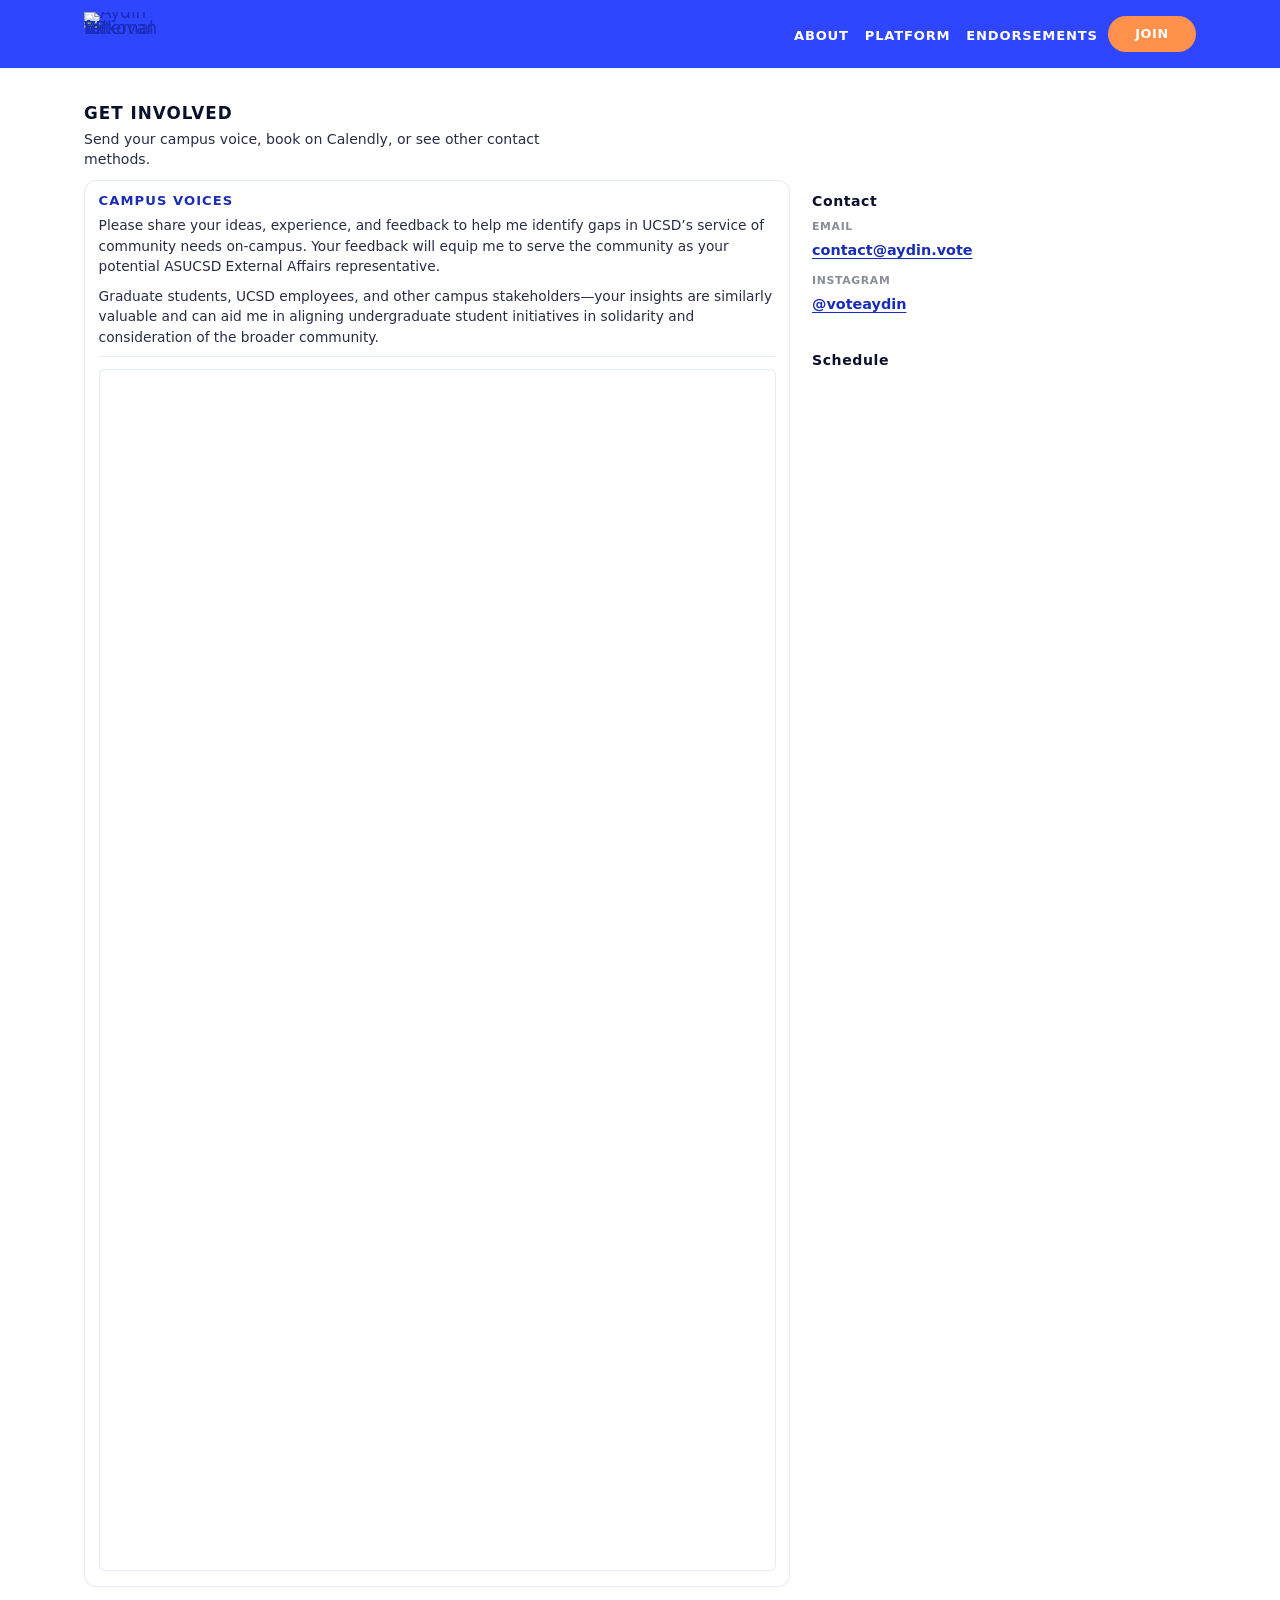
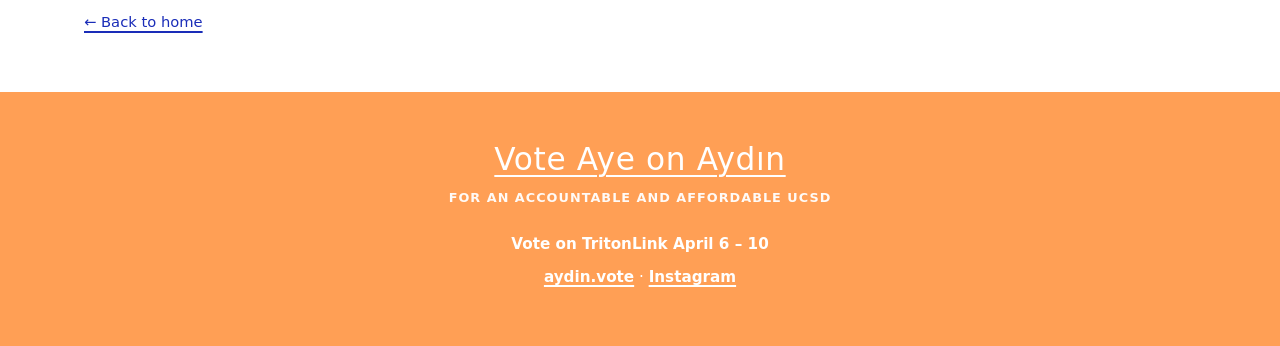
==== commit f931631f: "Join: apply CryptPad color invert on wrapper div for cross-origin iframe Move filter from iframe to " ====
--- a/join.html
+++ b/join.html
@@ -89,15 +89,17 @@
                   </p>
                 </div>
                 <div class="join-cryptpad-embed-wrap">
-                  <iframe
-                    class="join-cryptpad-embed-iframe"
-                    title="Campus Voices form (CryptPad)"
-                    src="https://cryptpad.fr/form/#/2/form/view/p1yGbWXGyJ16P2TR8sr6H1YZJ-D9Tx6Rprhe5CiIwA8/embed/"
-                    width="100%"
-                    height="1200"
-                    loading="lazy"
-                    allow="clipboard-write"
-                  ></iframe>
+                  <div class="join-cryptpad-filter">
+                    <iframe
+                      class="join-cryptpad-embed-iframe"
+                      title="Campus Voices form (CryptPad)"
+                      src="https://cryptpad.fr/form/#/2/form/view/p1yGbWXGyJ16P2TR8sr6H1YZJ-D9Tx6Rprhe5CiIwA8/embed/"
+                      width="100%"
+                      height="1200"
+                      loading="lazy"
+                      allow="clipboard-write"
+                    ></iframe>
+                  </div>
                 </div>
               </section>
             </div>
--- a/styles.css
+++ b/styles.css
@@ -1036,6 +1036,16 @@
   background: var(--white);
 }
 
+/* Filter on a wrapper; many browsers ignore filter on <iframe> for cross-origin content */
+.join-cryptpad-filter {
+  width: 100%;
+  line-height: 0;
+  isolation: isolate;
+  transform: translateZ(0);
+  -webkit-filter: invert(1) hue-rotate(180deg);
+  filter: invert(1) hue-rotate(180deg);
+}
+
 .join-cryptpad-embed-iframe {
   display: block;
   width: 100%;
